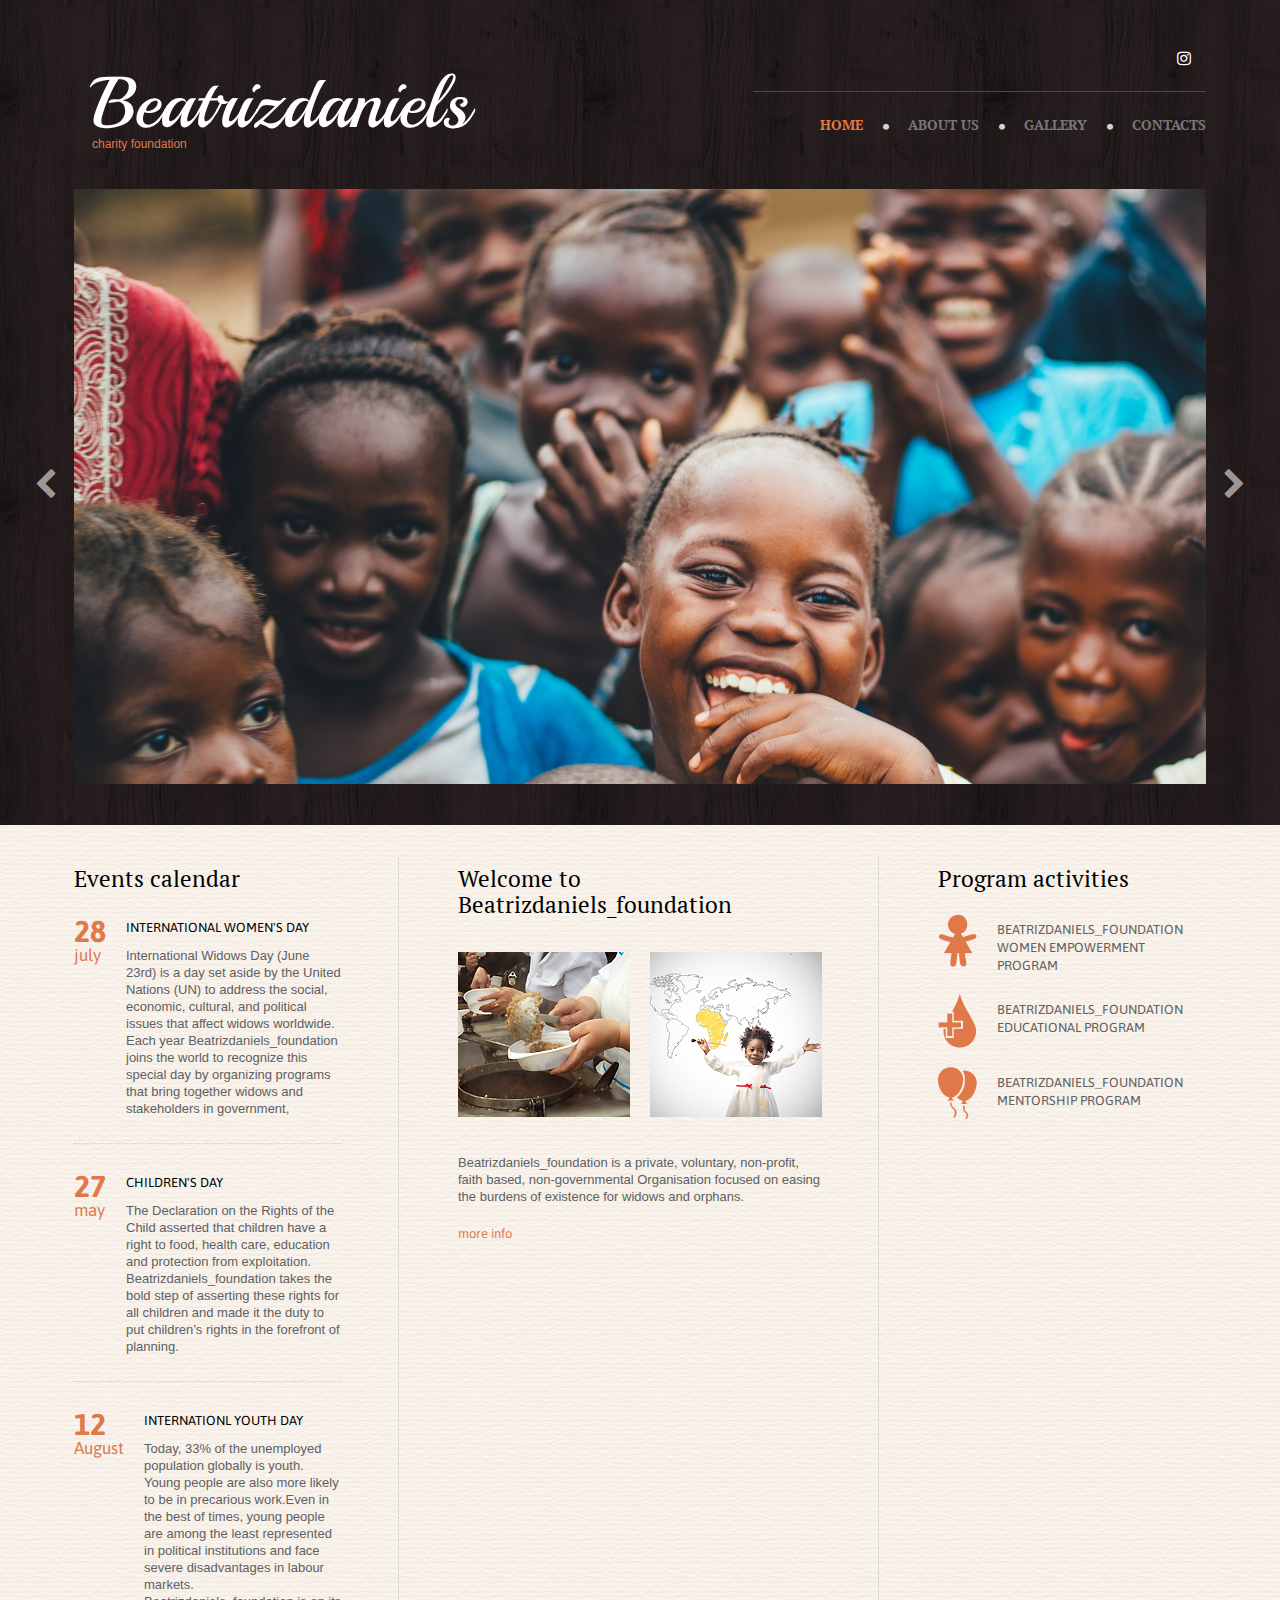
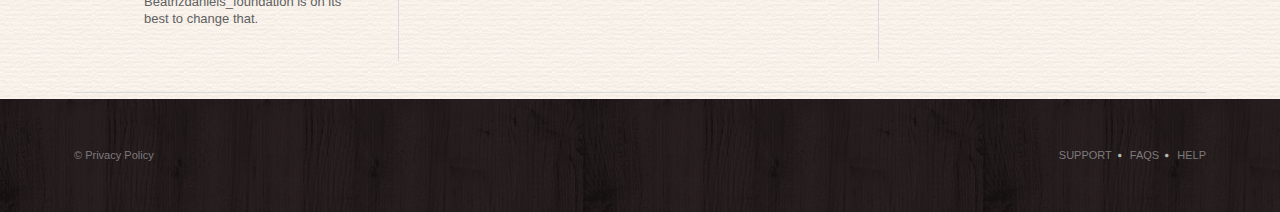
==== index.html @ d9ff9903 "first commit" ====
<!DOCTYPE html>
<html lang="en">
<head>
    <title>Home</title>
    <meta charset="utf-8">
    <meta name="format-detection" content="telephone=no"/>
    <link rel="icon" href="images/favicon.ico" type="image/x-icon">
    <link rel="stylesheet" href="css/grid.css">
    <link rel="stylesheet" href="css/camera.css"/>
    <link rel="stylesheet" href="css/touchTouch.css"/>
    <link rel="stylesheet" href="css/style.css">
    <script src="js/jquery.js"></script>
    <script src="js/jquery-migrate-1.2.1.js"></script>
    <script src="js/camera.js"></script>
    <script src="js/jquery.equalheights.js"></script>
    <script src="js/touchTouch.jquery.js"></script>
    <script>
        $(function () {
            $('a[data-gal]').touchTouch();
        });
    </script>
    <script src="js/jquery.mobile.customized.min.js"></script>
    <script src="js/wow/wow.js"></script>
    <script>
        $(document).ready(function () {
            if ($('html').hasClass('desktop')) {
                new WOW().init();
            }
        });
    </script>
</head>

<body>
<div class="page">
<div class="wrap-container">
<!--========================================================
                          HEADER
=========================================================-->
<header id="header" class="header">
    <div id="stuck_container">
        <div class="container">
            <div class="company">
                <div class="company_cnt">
                    <h1 class="name">
                        <a href="#">Beatrizdaniels</a>
                    </h1>

                    <p class="company_slogan">charity foundation</p>
                </div>
            </div>
            <div class="wrap">
                <div class="social-wrap">
                    <ul class="social-list">
                        <li>
                            <a class="fa fa-instagram" href="http://instagram.com/Beatrizdaniels_foundation?igshid=MjEwN2lyYWYwYw=="></a>
                        </li>
                    </ul>

                    <!--<form id="search" class="search" action="search/search.php"
                          method="get"
                          accept-charset="utf-8">
                        <label class="input_wrap" for="search2">
                            <input id="search2" onfocus="if(this.value == 'Search'){this.value = '';}"
                                   onblur="if(this.value == ''){this.value='Search';}" type="text" name="s"
                                   value="Search"/>
                        </label>
                        <a onclick="document.getElementById('search').submit()"
                           href="#">
                            <img src="./images/search.png" alt=""/>
                        </a>
                    </form>-->
                    <div class="clearfix"></div>
                </div>


                <nav>
                    <ul class="sf-menu">
                        <li class="current">
                            <a href="index.html">Home</a>
                        </li>
                        <li>
                            <a href="index-1.html">About us</a>
                        </li>
                        <li>
                            <a href="index-2.html">Gallery</a>
                        </li>
                        <li>
                            <a href="index-4.html">Contacts</a>
                        </li>
                    </ul>
                </nav>
            </div>
        </div>
        <div class="clearfix"></div>
    </div>
    <div class="container">
        <div class="slider-wrapper">
            <div id="camera01" class="camera_wrap">
                <div data-src="./images/children19.jpg" data-thumb="./images/page1-img1_thumb.jpg">
                </div>
                <div data-src="./images/children17.jpg" data-thumb="./images/page1-img2_thumb.jpg">
                </div>
                <div data-src="./images/children12.jpg" data-thumb="./images/page1-img3_thumb.jpg">
                </div>
            </div>
        </div>
    </div>
</header>
<!--========================================================
                          CONTENT
=========================================================-->
<section id="content" class="content">

<div class="container">
<div class="wrapper1">
    <div class="row">
        <div class="grid_4 wow fadeInLeft" data-wow-delay="0.2s">
            <div class="aside-border maxheight">
                <h2>Events calendar</h2>
                <ul class="event-list">
                    <li>
                        <div class="box">
                            <div class="box_left">
                                <p class="event_date">28 <br/><span>july</span></p>
                            </div>
                            <div class="box_cnt o__hidden">
                                <h3>
                                    <a href="#">International women's day</a>
                                </h3>
                                <p class="off1">International Widows Day (June 23rd) is a day set aside by the United Nations (UN) to address the social, 
                                    economic, cultural, and political issues that affect widows worldwide. 
                                    Each year Beatrizdaniels_foundation joins the world to recognize this special day by organizing programs that bring together widows and stakeholders in government, </p>
                                <!--<a class="btn" href="#">more info</a>-->
                            </div>
                        </div>
                    </li>
                    <li>
                        <div class="box">
                            <div class="box_left">
                                <p class="event_date">27 <br/><span>may</span></p>
                            </div>
                            <div class="box_cnt o__hidden">
                                <h3>
                                    <a href="#">Children's day</a>
                                </h3>
                                <p class="off1">The Declaration on the Rights of the Child asserted that children have a right to food, health care, education and protection from exploitation. 
                                    Beatrizdaniels_foundation takes the bold step of asserting these rights for all children and made it the duty to put children’s rights in the forefront of planning.</p>
                                <!--<a class="btn" href="#">more info</a>-->
                            </div>
                        </div>
                    </li>
                    <li>
                        <div class="box">
                            <div class="box_left">
                                <p class="event_date">12 <br/><span>August</span></p>
                            </div>
                            <div class="box_cnt o__hidden">
                                <h3>
                                    <a href="#">Internationl Youth day</a>
                                </h3>
                                <p class="off1">Today, 33% of the unemployed population globally is youth. 
                                    Young people are also more likely to be in precarious work.Even in the best of times, young people are among 
                                    the least represented in political institutions and face severe disadvantages in labour markets. Beatrizdaniels_foundation is on its best to change that. </p>
                                <!--<a class="btn" href="#">more info</a>-->
                            </div>
                        </div>
                    </li>
                </ul>
            </div>
        </div>
        <div class="grid_5  wow fadeInUp" data-wow-delay="0.2s">
            <div class="aside-border maxheight">
                <h2>Welcome to Beatrizdaniels_foundation</h2><br/><br/>
                <div class="row">
                    <div class="grid_2">
                        <img  src="./images/page1-img4.jpg" alt=""/>
                    </div>
                    <div class="grid_2">
                        <img  src="./images/page1-img5.jpg" alt=""/>
                    </div>
                </div>
                <p>Beatrizdaniels_foundation is a private, voluntary, non-profit,
                    faith based, non-governmental Organisation focused on easing the
                    burdens of existence for widows and orphans.</p>
                <a class="btn" href="#">more info</a>
            </div>
        </div>
        <div class="grid_3  wow fadeInRight" data-wow-delay="0.2s">
            <div class="maxheight">
                <h2>Program activities</h2>
                <p></p>
                <ul class="icon-list">
                    <li>
                        <div class="box">
                            <div class="box_left">
                                <img src="./images/page1-img6.png" alt=""/>
                            </div>
                            <div class="box_cnt o__hidden">
                                <p>
                                    <a href="#">Beatrizdaniels_foundation women empowerment program</a>
                                </p>
                            </div>
                        </div>
                    </li>
                    <li>
                        <div class="box">
                            <div class="box_left">
                                <img src="./images/page1-img7.png" alt=""/>
                            </div>
                            <div class="box_cnt o__hidden">
                                <p>
                                    <a href="#">Beatrizdaniels_foundation educational program
                                    </a>
                                </p>
                            </div>
                        </div>
                    </li>
                    <li>
                        <div class="box">
                            <div class="box_left">
                                <img src="./images/page1-img8.png" alt=""/>
                            </div>
                            <div class="box_cnt o__hidden">
                                <p>
                                    <a href="#">Beatrizdaniels_foundation mentorship program
                                    </a>
                                </p>
                            </div>
                        </div>
                    </li>
                </ul>
                <!--<a class="btn" href="#">more info</a>-->
            </div>
        </div>
    </div>
</div>
<hr/>
</div>

</section>


<!--========================================================
                          FOOTER
=========================================================-->
<footer id="footer" class="footer">
    <div class="container">
        <p class="copyright">
            &copy;
            <a href="index-5.html">Privacy Policy</a>
            <!--{%FOOTER_LINK} -->
        </p>
        <ul class="list">
            <li>
                <a href="#">Support</a>
            </li>
            <li>
                <a href="#">FAQs</a>
            </li>
            <li>
                <a href="#">Help</a>
            </li>
        </ul>
    </div>
</footer>
</div>
</div>
<script src="js/script.js"></script>
</body>
</html>
---- css/grid.css ----
/* http://meyerweb.com/eric/tools/css/reset/ 
   v2.0 | 20110126
   License: none (public domain)
*/
html,
body,
div,
span,
applet,
object,
iframe,
h1,
h2,
h3,
h4,
h5,
h6,
p,
blockquote,
pre,
a,
abbr,
acronym,
address,
big,
cite,
code,
del,
dfn,
em,
img,
ins,
kbd,
q,
s,
samp,
small,
strike,
strong,
sub,
sup,
tt,
var,
b,
u,
i,
center,
dl,
dt,
dd,
ol,
ul,
li,
fieldset,
form,
label,
legend,
table,
caption,
tbody,
tfoot,
thead,
tr,
th,
td,
article,
aside,
canvas,
details,
embed,
figure,
figcaption,
footer,
header,
hgroup,
menu,
nav,
output,
ruby,
section,
summary,
time,
mark,
audio,
video {
  margin: 0;
  padding: 0;
  border: 0;
  font-size: 100%;
  font: inherit;
  vertical-align: top;
}
/* HTML5 display-role reset for older browsers */
article,
aside,
details,
figcaption,
figure,
footer,
header,
hgroup,
menu,
nav,
section {
  display: block;
}
body {
  line-height: 1;
}
ol,
ul {
  list-style: none;
}
blockquote,
q {
  quotes: none;
}
blockquote:before,
blockquote:after,
q:before,
q:after {
  content: '';
  content: none;
}
table {
  border-collapse: collapse;
  border-spacing: 0;
}
.clearfix:before,
.clearfix:after {
  display: table;
  content: "";
  line-height: 0;
}
.clearfix:after {
  clear: both;
}
.container .alpha {
  margin-left: 0px;
}
.container .omega {
  margin-right: 0px;
}
.row {
  margin-left: -20px;
}
.row:before,
.row:after {
  display: table;
  content: "";
  line-height: 0;
}
.row:after {
  clear: both;
}
[class*="grid_"] {
  float: left;
  min-height: 1px;
  margin-left: 20px;
}
.container {
  width: 1132px;
}
.grid_12 {
  width: 1132px;
}
.grid_11 {
  width: 1036px;
}
.grid_10 {
  width: 940px;
}
.grid_9 {
  width: 844px;
}
.grid_8 {
  width: 748px;
}
.grid_7 {
  width: 652px;
}
.grid_6 {
  width: 556px;
}
.grid_5 {
  width: 460px;
}
.grid_4 {
  width: 364px;
}
.grid_3 {
  width: 268px;
}
.grid_2 {
  width: 172px;
}
.grid_1 {
  width: 76px;
}
.preffix_12 {
  margin-left: 1172px;
}
.preffix_11 {
  margin-left: 1076px;
}
.preffix_10 {
  margin-left: 980px;
}
.preffix_9 {
  margin-left: 884px;
}
.preffix_8 {
  margin-left: 788px;
}
.preffix_7 {
  margin-left: 692px;
}
.preffix_6 {
  margin-left: 596px;
}
.preffix_5 {
  margin-left: 500px;
}
.preffix_4 {
  margin-left: 404px;
}
.preffix_3 {
  margin-left: 308px;
}
.preffix_2 {
  margin-left: 212px;
}
.preffix_1 {
  margin-left: 116px;
}
.container {
  margin-right: auto;
  margin-left: auto;
  -webkit-box-sizing: border-box;
  -moz-box-sizing: border-box;
  box-sizing: border-box;
}
.container:before,
.container:after {
  display: table;
  content: "";
  line-height: 0;
}
.container:after {
  clear: both;
}
@media (min-width: 980px) and (max-width: 1199px) {
  .row {
    margin-left: -20px;
  }
  .row:before,
  .row:after {
    display: table;
    content: "";
    line-height: 0;
  }
  .row:after {
    clear: both;
  }
  [class*="grid_"] {
    float: left;
    min-height: 1px;
    margin-left: 20px;
  }
  .container {
    width: 940px;
  }
  .grid_12 {
    width: 940px;
  }
  .grid_11 {
    width: 860px;
  }
  .grid_10 {
    width: 780px;
  }
  .grid_9 {
    width: 700px;
  }
  .grid_8 {
    width: 620px;
  }
  .grid_7 {
    width: 540px;
  }
  .grid_6 {
    width: 460px;
  }
  .grid_5 {
    width: 380px;
  }
  .grid_4 {
    width: 300px;
  }
  .grid_3 {
    width: 220px;
  }
  .grid_2 {
    width: 140px;
  }
  .grid_1 {
    width: 60px;
  }
  .preffix_12 {
    margin-left: 980px;
  }
  .preffix_11 {
    margin-left: 900px;
  }
  .preffix_10 {
    margin-left: 820px;
  }
  .preffix_9 {
    margin-left: 740px;
  }
  .preffix_8 {
    margin-left: 660px;
  }
  .preffix_7 {
    margin-left: 580px;
  }
  .preffix_6 {
    margin-left: 500px;
  }
  .preffix_5 {
    margin-left: 420px;
  }
  .preffix_4 {
    margin-left: 340px;
  }
  .preffix_3 {
    margin-left: 260px;
  }
  .preffix_2 {
    margin-left: 180px;
  }
  .preffix_1 {
    margin-left: 100px;
  }
}
@media (min-width: 768px) and (max-width: 979px) {
  .row {
    margin-left: -20px;
  }
  .row:before,
  .row:after {
    display: table;
    content: "";
    line-height: 0;
  }
  .row:after {
    clear: both;
  }
  [class*="grid_"] {
    float: left;
    min-height: 1px;
    margin-left: 20px;
  }
  .container {
    width: 748px;
  }
  .grid_12 {
    width: 748px;
  }
  .grid_11 {
    width: 684px;
  }
  .grid_10 {
    width: 620px;
  }
  .grid_9 {
    width: 556px;
  }
  .grid_8 {
    width: 492px;
  }
  .grid_7 {
    width: 428px;
  }
  .grid_6 {
    width: 364px;
  }
  .grid_5 {
    width: 300px;
  }
  .grid_4 {
    width: 236px;
  }
  .grid_3 {
    width: 172px;
  }
  .grid_2 {
    width: 108px;
  }
  .grid_1 {
    width: 44px;
  }
  .preffix_12 {
    margin-left: 788px;
  }
  .preffix_11 {
    margin-left: 724px;
  }
  .preffix_10 {
    margin-left: 660px;
  }
  .preffix_9 {
    margin-left: 596px;
  }
  .preffix_8 {
    margin-left: 532px;
  }
  .preffix_7 {
    margin-left: 468px;
  }
  .preffix_6 {
    margin-left: 404px;
  }
  .preffix_5 {
    margin-left: 340px;
  }
  .preffix_4 {
    margin-left: 276px;
  }
  .preffix_3 {
    margin-left: 212px;
  }
  .preffix_2 {
    margin-left: 148px;
  }
  .preffix_1 {
    margin-left: 84px;
  }
}
.select-menu {
  display: none !important;
}
@media (max-width: 767px) {
  .container {
    width: 420px;
    padding: 0 0px;
  }
  .row {
    margin-left: 0;
  }
  [class*="grid_"] {
    float: none;
    display: block;
    width: 100%;
    margin-left: 0;
    -webkit-box-sizing: border-box;
    -moz-box-sizing: border-box;
    box-sizing: border-box;
  }
  .select-menu {
    display: block !important;
  }
  .row + .row,
  [class*="grid_"] + [class*="grid_"] {
    margin-top: 30px;
  }
}
@media (max-width: 479px) {
  body {
    padding: 0;
  }
  .container {
    width: 300px;
    padding: 0 15px;
  }
  .row {
    margin-left: 0;
  }
}
---- css/camera.css ----
/*============ Background ==============*/
/*========================================================
                          Camera
  =======================================================*/
.camera_wrap {
  display: none;
  position: relative;
  z-index: 0;
  margin: 0 !important;
}
.camera_wrap img {
  max-width: none !important;
}
.camera_fakehover {
  height: 100%;
  min-height: 60px;
  position: relative;
  width: 100%;
  z-index: 1;
}
.camera_wrap {
  width: 100%;
}
.camera_src {
  display: none;
}
.cameraCont,
.cameraContents {
  height: 100%;
  position: relative;
  width: 100%;
  z-index: 1;
}
.cameraSlide {
  position: absolute;
  left: 0;
  top: 0;
  right: 0;
  bottom: 0;
}
.cameraContent {
  position: absolute;
  left: 0;
  top: 0;
  right: 0;
  bottom: 0;
  display: none;
}
.camera_target {
  position: absolute;
  left: 0;
  top: 0;
  right: 0;
  bottom: 0;
  overflow: hidden;
  text-align: left;
  z-index: 0;
}
.camera_target_content {
  position: absolute;
  left: 0;
  top: 0;
  right: 0;
  bottom: 0;
  overflow: hidden;
  z-index: 2;
}
.camera_loader {
  background: #ffffff url(../images/camera-loader.gif) no-repeat center;
  background: rgba(255, 255, 255, 0.9) url(../images/camera-loader.gif) no-repeat center;
  border: 1px solid #ffffff;
  -webkit-border-radius: 18px;
  -moz-border-radius: 18px;
  border-radius: 18px;
  height: 36px;
  left: 50%;
  overflow: hidden;
  position: absolute;
  margin: -18px 0 0 -18px;
  top: 50%;
  width: 36px;
  z-index: 3;
}
.camera_bar {
  position: absolute;
  left: 0;
  top: 0;
  right: 0;
  bottom: 0;
  overflow: hidden;
  z-index: 3;
}
.camera_thumbs_wrap.camera_left .camera_bar,
.camera_thumbs_wrap.camera_right .camera_bar {
  height: 100%;
  position: absolute;
  width: auto;
}
.camera_thumbs_wrap.camera_bottom .camera_bar,
.camera_thumbs_wrap.camera_top .camera_bar {
  height: auto;
  position: absolute;
  width: 100%;
}
.camera_nav_cont {
  overflow: hidden;
  height: 65px;
  position: absolute;
  right: 9px;
  top: 15px;
  width: 120px;
  z-index: 4;
}
.camerarelative {
  overflow: hidden;
  position: relative;
}
.imgFake {
  cursor: pointer;
}
.camera_command_wrap .hideNav {
  display: none;
}
.camera_command_wrap {
  left: 0;
  position: relative;
  right: 0;
  z-index: 4;
}
.camera_clear {
  display: block;
  clear: both;
}
.showIt {
  display: none;
}
.camera_clear {
  clear: both;
  display: block;
  height: 1px;
  margin: -1px 0 25px;
  position: relative;
}
.slider-wrapper {
  height: 594px;
  margin-bottom: 41px;
}
.camera_prev,
.camera_next {
  position: absolute;
  top: 47%;
  z-index: 2;
  cursor: pointer;
}
.camera_prev span,
.camera_next span {
  display: block;
  font-size: 32px;
  color: #999999;
  -webkit-box-sizing: border-box;
  -moz-box-sizing: border-box;
  box-sizing: border-box;
  -webkit-transition: 0.3s;
  transition: 0.3s;
}
.camera_prev span:hover,
.camera_next span:hover {
  color: #ffbd02;
}
.camera_prev {
  left: -40px;
}
@media (max-width: 1199px) {
  .camera_prev {
    left: 20px;
  }
}
.camera_next {
  right: -40px;
}
@media (max-width: 1199px) {
  .camera_next {
    right: 20px;
  }
}
---- css/touchTouch.css ----
/* The gallery overlay */

#galleryOverlay{
	width:100%;
	height:100%;
	position:fixed;
	top:0;
	left:0;
	opacity:0;
	z-index:100000;
	background-color:#222;
	background-color:rgba(0,0,0,0.8);
	overflow:hidden;
	display:none;
	
	-moz-transition:opacity 1s ease;
	-webkit-transition:opacity 1s ease;
	transition:opacity 1s ease;
}

/* This class will trigger the animation */

#galleryOverlay.visible{
	opacity:1;
}

#gallerySlider{
	height:100%;
	
	left:0;
	top:0;
	
	width:100%;
	white-space: nowrap;
	position:absolute;
	
	-moz-transition:left 0.4s ease;
	-webkit-transition:left 0.4s ease;
	transition:left 0.4s ease;
}

#gallerySlider .placeholder{
	background: url("../images/preloader.gif") no-repeat center center;
	height: 100%;
	line-height: 1px;
	text-align: center;
	width:100%;
	display:inline-block;
}

/* The before element moves the
 * image halfway from the top */

#gallerySlider .placeholder:before{
	content: "";
	display: inline-block;
	height: 50%;
	width: 1px;
	margin-right:-1px;
}

#gallerySlider .placeholder img{
	display: inline-block;
	max-height: 100%;
	max-width: 100%;
	vertical-align: middle;
}

#gallerySlider.rightSpring{
	-moz-animation: rightSpring 0.3s;
	-webkit-animation: rightSpring 0.3s;
}

#gallerySlider.leftSpring{
	-moz-animation: leftSpring 0.3s;
	-webkit-animation: leftSpring 0.3s;
}

/* Firefox Keyframe Animations */

@-moz-keyframes rightSpring{
	0%{		margin-left:0px;}
	50%{	margin-left:-30px;}
	100%{	margin-left:0px;}
}

@-moz-keyframes leftSpring{
	0%{		margin-left:0px;}
	50%{	margin-left:30px;}
	100%{	margin-left:0px;}
}

/* Safari and Chrome Keyframe Animations */

@-webkit-keyframes rightSpring{
	0%{		margin-left:0px;}
	50%{	margin-left:-30px;}
	100%{	margin-left:0px;}
}

@-webkit-keyframes leftSpring{
	0%{		margin-left:0px;}
	50%{	margin-left:30px;}
	100%{	margin-left:0px;}
}

/* Arrows */

#prevArrow,#nextArrow{
	border:none;
	text-decoration:none;
	background:url('../images/arrows.png') no-repeat;
	opacity:0.5;
	cursor:pointer;
	position:absolute;
	width:43px;
	height:58px;
	
	top:50%;
	margin-top:-29px;
	
	-moz-transition:opacity 0.2s ease;
	-webkit-transition:opacity 0.2s ease;
	transition:opacity 0.2s ease;
}

#prevArrow:hover, #nextArrow:hover{
	opacity:1;
}

#prevArrow{
	background-position:left top;
	left:40px;
}

#nextArrow{
	background-position:right top;
	right:40px;
}
---- css/style.css ----
@import url(//maxcdn.bootstrapcdn.com/font-awesome/4.1.0/css/font-awesome.min.css);
@import url(//fonts.googleapis.com/css?family=Playball);
@import url(//fonts.googleapis.com/css?family=Asap:400,700);
@import url(//fonts.googleapis.com/css?family=PT+Serif:400,700);
@import "../css/animate.css";
.white {
  color: #fff;
}
.primary {
  color: #e1784a;
}
/*============  Floats  =============*/
.f__left {
  float: left;
}
.f__right {
  float: right;
}
@media (max-width: 979px) {
  .f__none-979 {
    float: none;
  }
}
@media (max-width: 1199px) {
  .f__none-1199 {
    float: none;
  }
}
@media (min-width: 768px) and (max-width: 979px) {
  .f__none-768 {
    float: none;
  }
}
@media (max-width: 767px) {
  .f__none-767 {
    float: none;
  }
}
@media (max-width: 479px) {
  .f__none-479 {
    float: none;
  }
}
/*============= Overflow ===============*/
.o__hidden {
  overflow: hidden;
}
/*========================================================
                    Main layout styles
=========================================================*/
body {
  font-family: 'Droid Sans', sans-serif;
  font-size: 13px;
  line-height: 17px;
  font-weight: 400;
  background: url("../images/bg-page.jpg");
  color: #606060;
}
a {
  font: inherit;
  color: inherit;
  text-decoration: none;
  -webkit-transition: all 0.3s ease;
  transition: all 0.3s ease;
}
* {
  -webkit-text-size-adjust: none;
}
img {
  max-width: 100%;
  height: auto;
}
h2,
h3 {
  color: #000000;
}
h1 {
  font: 400 72px/76px 'Playball', sans-serif;
}
h2 {
  font: 400 23px/26px 'PT Serif', sans-serif;
}
h3 {
  font: 400 13px/18px 'Asap', sans-serif;
  text-transform: uppercase;
}
h3 a:hover {
  color: #e1784a;
}
.pr {
  padding-right: 50px;
}
@media (min-width: 980px) and (max-width: 1199px) {
  .pr {
    padding-right: 92px;
  }
}
@media (min-width: 768px) and (max-width: 979px) {
  .pr {
    padding-right: 120px;
  }
}
@media (max-width: 767px) {
  .pr {
    padding: 0;
  }
}
.wrap-container {
  position: relative;
  width: 1328px;
  margin: 0 auto;
  background: #fff;
  -webkit-box-shadow: 0px 0px 20px 0px rgba(0, 0, 0, 0.9);
  -moz-box-shadow: 0px 0px 20px 0px rgba(0, 0, 0, 0.9);
  box-shadow: 0px 0px 20px 0px rgba(0, 0, 0, 0.9);
  behavior: url(js/PIE.htc);
}
@media (max-width: 1328px) {
  .wrap-container {
    width: 100%;
  }
}
.page {
  overflow: hidden;
}
/*========================================================
                    Main Layout
=========================================================*/
p + p {
  margin-top: 17px;
}
h3 + p {
  margin-top: 24px;
}
h3 + p.off1,
h3 + .post_meta {
  margin-top: 10px;
}
p + h3 {
  margin-top: 31px;
}
h2 + h3,
h2 + .event-list,
h2 + .quote-box,
h2 + .box,
h2 + .number-list,
h2 + .row__in,
h2 + .post {
  margin-top: 27px;
}
h2 + p {
  margin-top: 28px;
}
h3 + .row {
  margin-top: 33px;
}
.img-border + h3,
.gallery + h3 {
  margin-top: 15px;
}
.row + p {
  margin-top: 37px;
}
p + .row {
  margin-top: 25px;
}
p + .icon-list {
  margin-top: 29px;
}
* + .btn {
  margin-top: 20px;
}
/*========================================================
                    HEADER styles
=========================================================*/
.header {
  background: url("../images/bg-header.jpg") no-repeat;
}
@media (max-width: 1199px) {
  .header {
    background-size: cover;
  }
}
.company {
  display: inline-block;
  padding: 66px 33px 35px 18px;
  float: left;
  color: #fff;
}
.company_cnt {
  display: inline-block;
}
.company_slogan {
  font: 400 12px/20px 'Droid Sans', sans-serif;
  margin-top: -8px;
  color: #e1784a;
}
@media (max-width: 767px) {
  .company {
    padding: 20px 5px;
    display: block;
    text-align: center;
    float: none;
  }
}
.wrap {
  float: right;
  margin-top: 46px;
}
@media (max-width: 767px) {
  .wrap {
    float: none;
    margin-top: 10px;
  }
}
/* Social list */
.social-list {
  float: right;
  margin-right: 6px;
}
.social-list li {
  display: inline-block;
  text-align: center;
  margin-right: 4px;
}
.social-list li a {
  display: inline-block;
  position: relative;
  width: 24px;
  height: 24px;
  line-height: 24px;
  color: #fff;
  border-radius: 50%;
  font-size: 16px;
  z-index: 1;
}
.social-list li a:hover {
  text-decoration: none;
  opacity: 0.5;
  filter: alpha(opacity=50);
}
.ie8 .social-list li a:hover {
  -ms-filter: "progid:DXImageTransform.Microsoft.Alpha(opacity=50)";
}
.social-list li a.fa-facebook {
  background: #4365ab;
}
.social-list li a.fa-twitter {
  background: #46e3ee;
}
.social-list li a.fa-rss {
  background: #ff9124;
}
@media (max-width: 767px) {
  .social-list {
    float: none;
    text-align: center;
  }
}
/* Main menu styles
========================================================*/
nav {
  position: relative;
  padding-top: 25px;
  margin-top: 21px;
}
nav:before {
  content: '';
  position: absolute;
  left: -67px;
  top: 0;
  height: 1px;
  right: 0;
  background: #4e4747;
}
@media (max-width: 1199px) {
  nav:before {
    left: 0;
  }
}
@media (max-width: 767px) {
  nav {
    float: none;
    padding-top: 0;
  }
  nav:before {
    display: none;
  }
}
.sf-menu > li {
  float: left;
  position: relative;
  padding-left: 25px;
  margin-left: 20px;
}
.sf-menu > li > a {
  display: inline-block;
  position: relative;
  font: 700 14px/18px 'PT Serif', sans-serif;
  text-transform: uppercase;
  color: #777777;
  -webkit-box-sizing: border-box;
  -moz-box-sizing: border-box;
  box-sizing: border-box;
}
.sf-menu > li > a.sf-with-ul:before {
  content: '\f107';
  position: absolute;
  display: block;
  font-family: FontAwesome;
  font-size: 16px;
  bottom: -12px;
  left: 50%;
  margin-left: -6px;
  color: #777777;
}
.sf-menu > li > a:hover {
  text-decoration: none;
  color: #e1784a;
}
.sf-menu > li > a:hover.sf-with-ul:before {
  color: #e1784a;
}
.sf-menu > li:first-child {
  padding-left: 0;
  margin-left: 0;
}
.sf-menu > li:first-child:before {
  display: none;
}
.sf-menu > li:before {
  content: '\f111';
  position: absolute;
  left: 0;
  top: 0;
  font-family: FontAwesome;
  font-size: 7px;
  line-height: 21px;
  color: #d2d2d2;
}
@media (min-width: 768px) and (max-width: 979px) {
  .sf-menu > li {
    padding-left: 15px;
    margin-left: 15px;
  }
}
.sf-menu > li.current > a,
.sf-menu > li.sfHover > a {
  color: #e1784a;
}
.sf-menu > li.current > a.sf-with-ul:before,
.sf-menu > li.sfHover > a.sf-with-ul:before {
  color: #e1784a;
}
.sf-menu a {
  -webkit-transition: 0.3s all ease;
  transition: 0.3s all ease;
}
.sf-menu a:hover {
  -webkit-transition: 0.3s all ease;
  transition: 0.3s all ease;
}
/* First level sub-menu styles
========================================================*/
.sf-menu ul {
  position: absolute;
  top: 40px;
  left: 0;
  z-index: 4;
  width: 150px;
  padding: 15px 0;
  display: none;
  background: #777777;
  text-align: center;
  color: #fff;
  -webkit-box-sizing: border-box;
  -moz-box-sizing: border-box;
  box-sizing: border-box;
}
.sf-menu ul li {
  position: relative;
  font: 700 14px/18px 'PT Serif', sans-serif;
}
.sf-menu ul li a {
  display: block;
}
.sf-menu ul li a:hover {
  text-decoration: none;
  color: #e1784a;
}
.sf-menu ul li + li {
  margin-top: 8px;
}
.sf-menu ul li.sfHover > a {
  color: #e1784a;
}
/* Second level sub-menu styles
========================================================*/
.sf-menu ul ul {
  position: absolute;
  top: -5px;
  left: 160px;
  z-index: 4;
  background: #777;
}
.sf-menu ul ul:before {
  content: '';
  position: absolute;
  left: -5px;
  top: 10px;
  width: 0;
  height: 0;
  border-style: solid;
  border-width: 4.5px 5px 4.5px 0;
  border-color: transparent #777 transparent transparent;
}
.sf-menu .fa span {
  display: none;
}
@media (max-width: 767px) {
  .sf-menu .fa {
    display: none;
  }
  .sf-menu .fa span {
    display: block;
  }
}
@media only screen and (max-width: 767px) {
  .sf-menu {
    display: none;
  }
  .select-menu {
    display: block;
    clear: both;
    position: relative;
    width: 100%;
    left: 0;
    top: 0;
    margin: 14px auto;
    padding: 0;
    height: 40px;
    background: #fff url(../images/select.png) 99% center no-repeat;
    color: #05090d;
    border-radius: 0;
    -webkit-appearance: none;
    outline: none;
    font-size: 14px;
    -webkit-box-sizing: border-box;
    -moz-box-sizing: border-box;
    box-sizing: border-box;
  }
}
/*============ Background ==============*/
/* Stuck menu styles
========================================================*/
.isStuck {
  background: url("../images/bg-header.jpg");
  -webkit-box-shadow: 0 0 2px #000000;
  -moz-box-shadow: 0 0 2px #000000;
  box-shadow: 0 0 2px #000000;
  z-index: 999;
}
#header .isStuck {
  left: 0;
}
#header .isStuck nav {
  float: none;
  margin-top: 5px;
  padding: 0 0 10px;
}
#header .isStuck nav:before {
  display: none;
}
#header .isStuck .sf-menu {
  text-align: center;
}
#header .isStuck .sf-menu > li > ul {
  top: 28px;
}
#header .isStuck .sf-menu > li {
  float: none;
  display: inline-block;
}
#header .isStuck .wrap {
  float: none;
  margin-top: 0;
}
#header .isStuck .company,
#header .isStuck .search,
#header .isStuck .social-list {
  display: none;
}
@media only screen and (max-width: 979px) {
  .isStuck {
    display: none !important;
  }
}
/*========================================================
                    CONTENT styles
=========================================================*/
.content {
  background: url("../images/bg-content.png");
}
.aside-border {
  position: relative;
  padding-right: 96px;
}
.aside-border:before {
  content: '';
  position: absolute;
  right: 39px;
  top: -9px;
  bottom: -34px;
  width: 1px;
  background: #dadada;
}
@media (min-width: 980px) and (max-width: 1199px) {
  .aside-border {
    padding-right: 70px;
  }
}
@media (min-width: 768px) and (max-width: 979px) {
  .aside-border {
    padding-right: 50px;
  }
  .aside-border:before {
    right: 25px;
  }
}
@media (max-width: 767px) {
  .aside-border {
    padding-right: 0;
  }
  .aside-border:before {
    display: none;
  }
}
.img-border {
  position: relative;
  border: 5px solid #fff;
  -webkit-box-shadow: 0px 0px 20px 0px rgba(50, 50, 50, 0.1);
  -moz-box-shadow: 0px 0px 20px 0px rgba(50, 50, 50, 0.1);
  box-shadow: 0px 0px 20px 0px rgba(50, 50, 50, 0.1);
  -webkit-box-sizing: border-box;
  -moz-box-sizing: border-box;
  box-sizing: border-box;
  behavior: url(js/PIE.htc);
}
/* Wrappers */
.wrapper1 {
  padding: 41px 0 58px;
}
.wrapper1__in1 {
  padding-top: 25px;
}
.wrapper2 {
  padding: 32px 0 63px;
}
.wrapper2__in1 {
  padding-bottom: 46px;
}
.wrapper3 {
  padding: 25px 0 33px;
}
.mt-img {
  margin-top: 6px;
}
/* Box */
.box_left {
  float: left;
  margin-right: 20px;
}
@media (max-width: 767px) {
  .box_left {
    float: none;
    margin: 0 0 15px;
  }
}
/*   Event List  */
.event-list li {
  position: relative;
}
.event-list li + li {
  border-top: 1px dotted #cbcbcb;
  margin-top: 26px;
  padding-top: 30px;
}
.event-list li .btn {
  margin-top: 13px;
}
.event_date {
  color: #e1784a;
  font: 700 30px/24px 'Asap', sans-serif;
}
.event_date span {
  font-size: 17px;
  font-weight: 400;
}
/* Icon List */
.icon-list li {
  font: 400 13px/18px 'Asap', sans-serif;
  text-transform: uppercase;
}
.icon-list li:before,
.icon-list li:after {
  content: " ";
  display: table;
}
.icon-list li:after {
  clear: both;
}
.icon-list li img {
  margin-top: -7px;
}
.icon-list li + li {
  margin-top: 26px;
}
.icon-list li a:hover {
  color: #e1784a;
}
/* Divider */
hr {
  border: none;
  height: 1px;
  background: #dadada;
}
/* Quote box */
.quote-box {
  padding-left: 38px;
  background: url("../images/quote.png") no-repeat 0 3px;
}
.quote-box p + h3 {
  margin-top: 8px;
}
.quote-box + .quote-box {
  margin-top: 24px;
}
/* img-wrap */
.img-wrap {
  position: relative;
  display: inline-block;
}
.img-wrap a {
  position: absolute;
  bottom: 5px;
  right: 5px;
  display: block;
  width: 22px;
  height: 19px;
  background: url("../images/search.png") no-repeat 85% 95% #fff;
}
.img-wrap a:hover {
  width: 40px;
  height: 40px;
  background: url("../images/search.png") no-repeat center center #fff;
}
@media (max-width: 1199px) {
  .img-wrap img {
    width: 100%;
  }
}
/*Partner list */
.partner {
  margin-top: 17px;
}
.partner img {
  float: left;
}
.partner h3 {
  text-transform: none;
}
.partner h3 + p {
  margin-top: 0;
}
.partner p {
  font-size: 11px;
}
@media (min-width: 768px) and (max-width: 979px) {
  .partner p {
    display: none;
  }
}
/* number-list */
.number-list li {
  position: relative;
  padding-left: 70px;
}
.number-list li:before {
  content: attr(data-number);
  display: block;
  position: absolute;
  left: 0;
  top: 5px;
  font: 700 30px/50px 'Asap', sans-serif;
  width: 50px;
  height: 50px;
  text-align: center;
  color: #fff;
  background: #e1784a;
}
.number-list li + li {
  margin-top: 30px;
}
@media (min-width: 768px) and (max-width: 979px) {
  .number-list li {
    padding: 70px 0 0;
  }
  .number-list li:before {
    left: 50%;
    margin-left: -25px;
    top: 0;
  }
}
/*   Buttons  */
.btn {
  display: inline-block;
  font: 400 13px/18px 'Asap', sans-serif;
  color: #e1784a;
}
.btn:hover {
  text-decoration: none;
  color: #000000;
}
@keyframes sprite-animation {
  from {
    background-position: 0 0;
  }
}
/* Isotope */
.isotope {
  margin-left: -20px;
}
.isotope .element-item {
  margin-top: 40px;
  opacity: 0;
}
.isotope:after {
  content: '';
  position: absolute;
  margin-top: 15px;
  width: 64px;
  height: 64px;
  top: 30%;
  left: 50%;
  background-image: url("../images/isotope-loader.png");
  background-position: -1152px 0;
  animation: 0.7s sprite-animation steps(18) infinite;
  transition: .4s all ease;
  transform: translate(-50%, -50%);
}
.isotope.isotope--loaded .element-item {
  opacity: 1;
}
.isotope.isotope--loaded:after {
  opacity: 0;
  visibility: hidden;
}
.button-group {
  float: right;
  font: 400 13px/18px 'Asap', sans-serif;
  color: #000000;
}
.button {
  position: relative;
  padding-left: 8px;
  margin-left: 5px;
}
.button:before {
  content: '';
  position: absolute;
  left: 0;
  top: 3px;
  width: 1px;
  height: 12px;
  background: #000000;
}
.button:first-child:before {
  display: none;
}
.button.active {
  color: #e1784a;
}
/* Gallery Hover */
.gallery {
  display: inline-block;
  position: relative;
  overflow: hidden;
  background: transparent;
}
.gallery img {
  -webkit-transition: 0.3s;
  transition: 0.3s;
}
@media (max-width: 1199px) {
  .gallery img {
    width: 100%;
  }
}
.gallery .overlay {
  position: absolute;
  top: 50%;
  left: 50%;
  bottom: 50%;
  right: 50%;
  background: rgba(0, 0, 0, 0.5);
  -webkit-transition: 0.3s;
  transition: 0.3s;
}
.ie8 .gallery .overlay {
  background: none;
  -ms-filter: progid:DXImageTransform.Microsoft.gradient(startColorstr='#80000000', endColorstr='#80000000');
  filter: progid:DXImageTransform.Microsoft.gradient(startColorstr='#80000000', endColorstr='#80000000');
  zoom: 1;
}
.gallery .hover {
  font: 700 14px/14px 'Asap', sans-serif;
  position: absolute;
  top: 50%;
  text-align: center;
  left: 0;
  right: 0;
  margin-top: -7px;
  color: #fff;
  text-transform: uppercase;
  opacity: 0;
  filter: alpha(opacity=0);
  -webkit-transition: 0.3s;
  transition: 0.3s;
}
.ie8 .gallery .hover {
  -ms-filter: "progid:DXImageTransform.Microsoft.Alpha(opacity=0)";
}
.gallery:hover {
  text-decoration: none;
}
.gallery:hover .overlay {
  top: 0;
  left: 0;
  right: 0;
  bottom: 0;
}
.gallery:hover .hover {
  opacity: 1;
  filter: alpha(opacity=100);
}
.ie8 .gallery:hover .hover {
  -ms-filter: "progid:DXImageTransform.Microsoft.Alpha(opacity=100)";
}
.gallery:hover img {
  transform: scale(1.2);
}
/* address */
address {
  font: 400 13px/18px 'Asap', sans-serif;
  text-transform: uppercase;
  color: #000000;
}
address a {
  text-decoration: underline;
  color: #e1784a;
}
address a:hover {
  color: #000000;
}
address dl {
  margin-top: 23px;
}
dl,
.mail {
  font: 400 13px/17px 'Droid Sans', sans-serif;
  text-transform: none;
}
dl dd,
.mail dd,
dl dt,
.mail dt {
  display: inline-block;
}
dl dt,
.mail dt {
  padding-right: 8px;
}
/* Post */
.post .event_date {
  float: left;
  margin-right: 20px;
}
.post_meta a:hover {
  text-decoration: underline;
}
.post_cnt {
  margin-top: 9px;
}
.post_cnt img {
  float: left;
  margin-right: 20px;
}
@media (max-width: 767px) {
  .post_cnt img {
    float: none;
    margin: 0 0 15px;
  }
}
.post_author {
  float: left;
}
.post_comment {
  float: right;
  margin: 0;
}
.post .btn {
  color: #000000;
}
.post .btn:hover {
  color: #e1784a;
}
.post:before,
.post:after {
  content: " ";
  display: table;
}
.post:after {
  clear: both;
}
.post + .post {
  margin-top: 35px;
}
.policy-link {
  margin-top: 20px;
  font-family: 'Arial';
}
.policy-link a {
  text-decoration: underline;
}
.policy-link a:hover {
  color: #000000;
}
.map {
  height: 313px;
  position: relative;
  margin: 32px 0 27px;
}
@media (max-width: 767px) {
  .map {
    height: 250px;
  }
}
.google-map-api {
  position: absolute;
  left: 0;
  right: 0;
  top: 0;
  bottom: 0;
}
#map-canvas {
  position: absolute;
  top: 0;
  left: 0;
  right: 0;
  bottom: 0;
}
#map-canvas img {
  max-width: none !important;
}
/*========================================================
                    FOOTER styles
=========================================================*/
.footer {
  padding: 48px 0;
  font-size: 11px;
  color: #7d7a7c;
  background: url("../images/bg-header.jpg");
}
.footer a:hover {
  text-decoration: underline;
}
@media (max-width: 479px) {
  .footer {
    text-align: center;
  }
  .footer .copyright,
  .footer .list {
    float: none;
  }
}
.copyright {
  float: left;
}
.list {
  float: right;
}
.list li {
  display: inline-block;
  position: relative;
  text-transform: uppercase;
  padding-left: 12px;
  margin-left: 3px;
}
.list li:before {
  content: '\f111';
  position: absolute;
  left: 0;
  top: 0;
  font-family: FontAwesome;
  font-size: 4px;
  line-height: 18px;
  color: #b8b7b4;
}
.list li:first-child:before {
  display: none;
}
/*========================================================
                    Widget styles
=========================================================*/
/* Stellar(parallaxBG) styles
========================================================*/
.stellar {
  background-position: 0 0;
  overflow: hidden;
  background-attachment: fixed;
}
@media (max-width: 767px) {
  .stellar {
    background-position: 0 0 !important;
    -webkit-background-size: cover;
    -moz-background-size: cover;
    -o-background-size: cover;
    background-size: cover;
  }
}
.stellar .icon {
  width: 104px;
  height: 104px;
  line-height: 104px;
  font-size: 39px;
  background: #e1784a;
  -webkit-transition: 0.3s;
  transition: 0.3s;
}
.stellar .icon:hover {
  text-decoration: none;
  background: #000000;
}
.stellar1 {
  background-image: url(../images/page1-img1.jpg);
  background-position: center 30%;
  text-align: center;
  padding-bottom: 184px;
}
.stellar1 h2,
.stellar1 h3 {
  color: #fff;
}
.stellar1 h2 {
  font-size: 80px;
  line-height: 93px;
  font-weight: 300;
  text-transform: none;
}
@media (max-width: 479px) {
  .stellar1 h2 {
    font-size: 60px;
    line-height: 73px;
  }
}
.stellar1 h3 {
  opacity: 0.5;
  filter: alpha(opacity=50);
}
.ie8 .stellar1 h3 {
  -ms-filter: "progid:DXImageTransform.Microsoft.Alpha(opacity=50)";
}
@media (max-width: 479px) {
  .stellar1 h3 {
    font-size: 24px;
    line-height: 24px;
  }
}
.stellar1 * + h2 {
  margin-top: 117px;
}
.stellar1 * + .search1 {
  margin-top: 62px;
}
@media (max-width: 479px) {
  .stellar1 {
    padding-bottom: 70px;
  }
  .stellar1 * + h2 {
    margin-top: 50px;
  }
}
.page2 .stellar1 {
  padding-bottom: 57px;
}
.stellar2 {
  background-image: url(../images/page1-img2.jpg);
  background-position: center 0%;
  padding: 93px 0 121px;
}
.stellar2 .icon {
  margin-top: 10px;
}
.stellar2 h2 {
  color: #fff;
  display: inline-block;
}
@media (min-width: 980px) and (max-width: 1199px) {
  .stellar2 h2 {
    font-size: 58px;
  }
}
@media (max-width: 479px) {
  .stellar2 h2 {
    font-size: 40px;
    line-height: 40px;
  }
}
.stellar3 {
  background-image: url(../images/page2-img2.jpg);
  background-position: center 0%;
  padding: 191px 0 95px;
}
.stellar3 h2 {
  color: #fff;
  display: block;
}
@media (min-width: 980px) and (max-width: 1199px) {
  .stellar3 h2 {
    font-size: 58px;
  }
}
@media (max-width: 767px) {
  .stellar3 h2 {
    font-size: 40px;
    line-height: 40px;
  }
}
@media (max-width: 479px) {
  .stellar3 h2 {
    font-size: 40px;
    line-height: 40px;
  }
}
.stellar4 {
  background-image: url(../images/page4-img1.jpg);
  background-position: center 0%;
  padding: 180px 0 75px;
}
.stellar4 .icon {
  margin-top: 15px;
}
.stellar4 h5 {
  margin-top: 25px;
}
.stellar4 h2 {
  color: #fff;
  display: block;
}
@media (min-width: 980px) and (max-width: 1199px) {
  .stellar4 h2 {
    font-size: 58px;
  }
}
@media (max-width: 767px) {
  .stellar4 h2 {
    font-size: 40px;
    line-height: 40px;
  }
}
@media (max-width: 479px) {
  .stellar4 h2 {
    font-size: 40px;
    line-height: 40px;
  }
}
.search {
  display: block;
  float: right;
  position: relative;
  width: 213px;
  margin-right: 29px;
  height: 26px;
  line-height: 26px;
  border: 1px solid #ebebeb;
  border-radius: 5px;
  -webkit-box-sizing: border-box;
  -moz-box-sizing: border-box;
  box-sizing: border-box;
}
.search .input_wrap {
  position: relative;
  display: inline-block;
  background: #fff;
  width: 100%;
  height: 100%;
  border-radius: 0;
  -webkit-appearance: none;
}
.search input {
  width: 80%;
  font: normal 13px/17px 'Droid Sans', sans-serif;
  display: block;
  position: relative;
  padding-left: 20px;
  height: 100%;
  outline: none;
  background-color: transparent;
  color: #464646;
  border: none;
  overflow: hidden;
  margin: 0;
}
.search a {
  position: absolute;
  display: inline-block;
  top: 8px;
  right: 7px;
}
.search a:hover {
  text-decoration: none;
  opacity: 0.5;
  filter: alpha(opacity=50);
}
.ie8 .search a:hover {
  -ms-filter: "progid:DXImageTransform.Microsoft.Alpha(opacity=50)";
}
@media (max-width: 767px) {
  .search {
    width: 100%;
    margin-top: 10px;
    float: none;
  }
}
/* UItoTop styles
========================================================*/
#toTop {
  display: none;
  text-decoration: none;
  position: fixed;
  bottom: 80px;
  right: 30px;
  overflow: hidden;
  font-size: 26px;
  z-index: 20;
  width: 40px;
  height: 40px;
  line-height: 40px;
  text-align: center;
  background: #e1784a;
  color: #fff;
  -webkit-transition: 0.5s;
  transition: 0.5s;
  -webkit-box-sizing: border-box;
  -moz-box-sizing: border-box;
  box-sizing: border-box;
}
#toTop:hover {
  background: #000000;
}
@media only screen and (max-width: 1199px) {
  #toTop {
    display: none !important;
  }
}
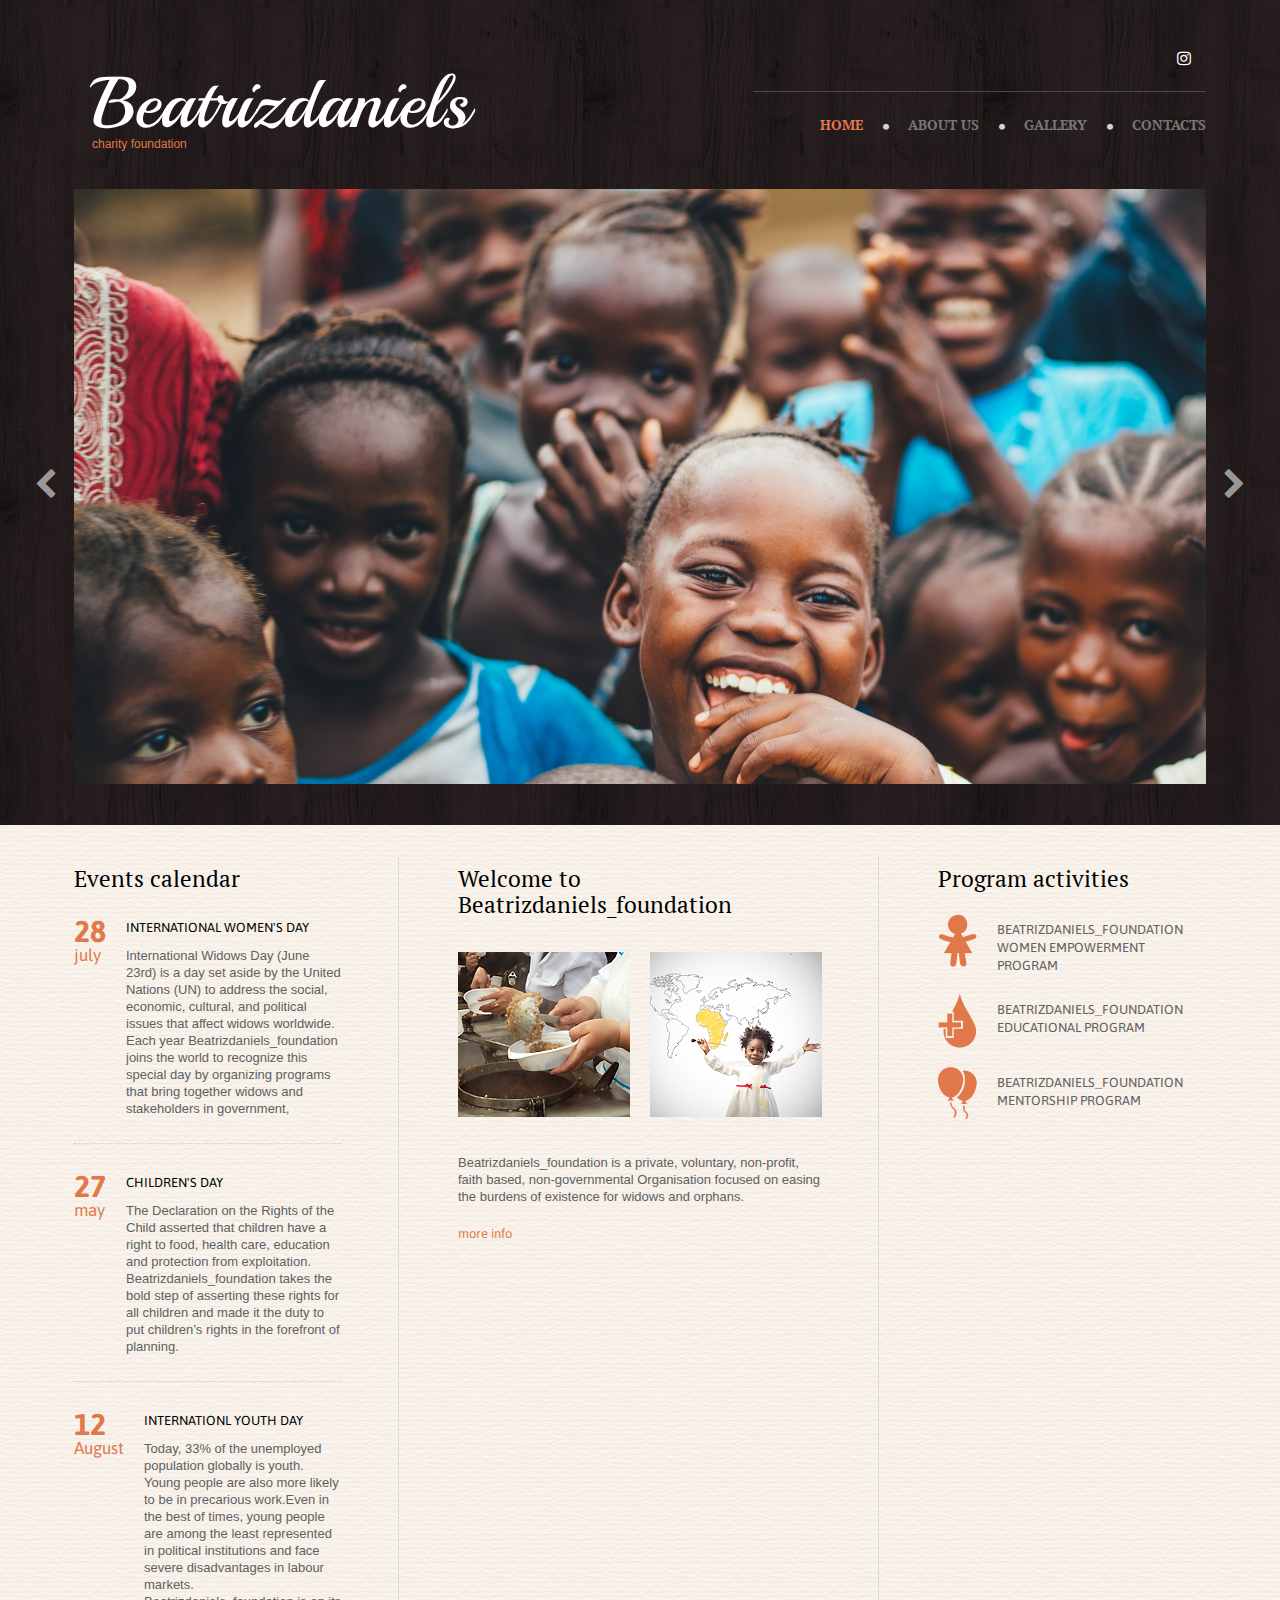
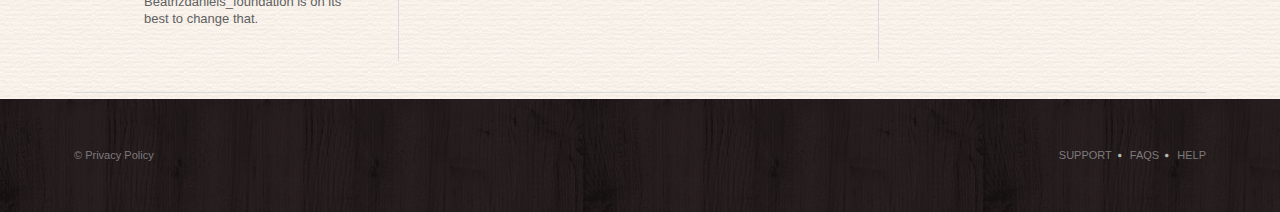
==== commit 20f2a6a0: "Changed file name" ====
--- a/index.html
+++ b/index.html
@@ -79,13 +79,13 @@
                             <a href="index.html">Home</a>
                         </li>
                         <li>
-                            <a href="index-1.html">About us</a>
-                        </li>
-                        <li>
-                            <a href="index-2.html">Gallery</a>
-                        </li>
-                        <li>
-                            <a href="index-4.html">Contacts</a>
+                            <a href="about.html">About us</a>
+                        </li>
+                        <li>
+                            <a href="gallery.html">Gallery</a>
+                        </li>
+                        <li>
+                            <a href="contact.html">Contacts</a>
                         </li>
                     </ul>
                 </nav>
